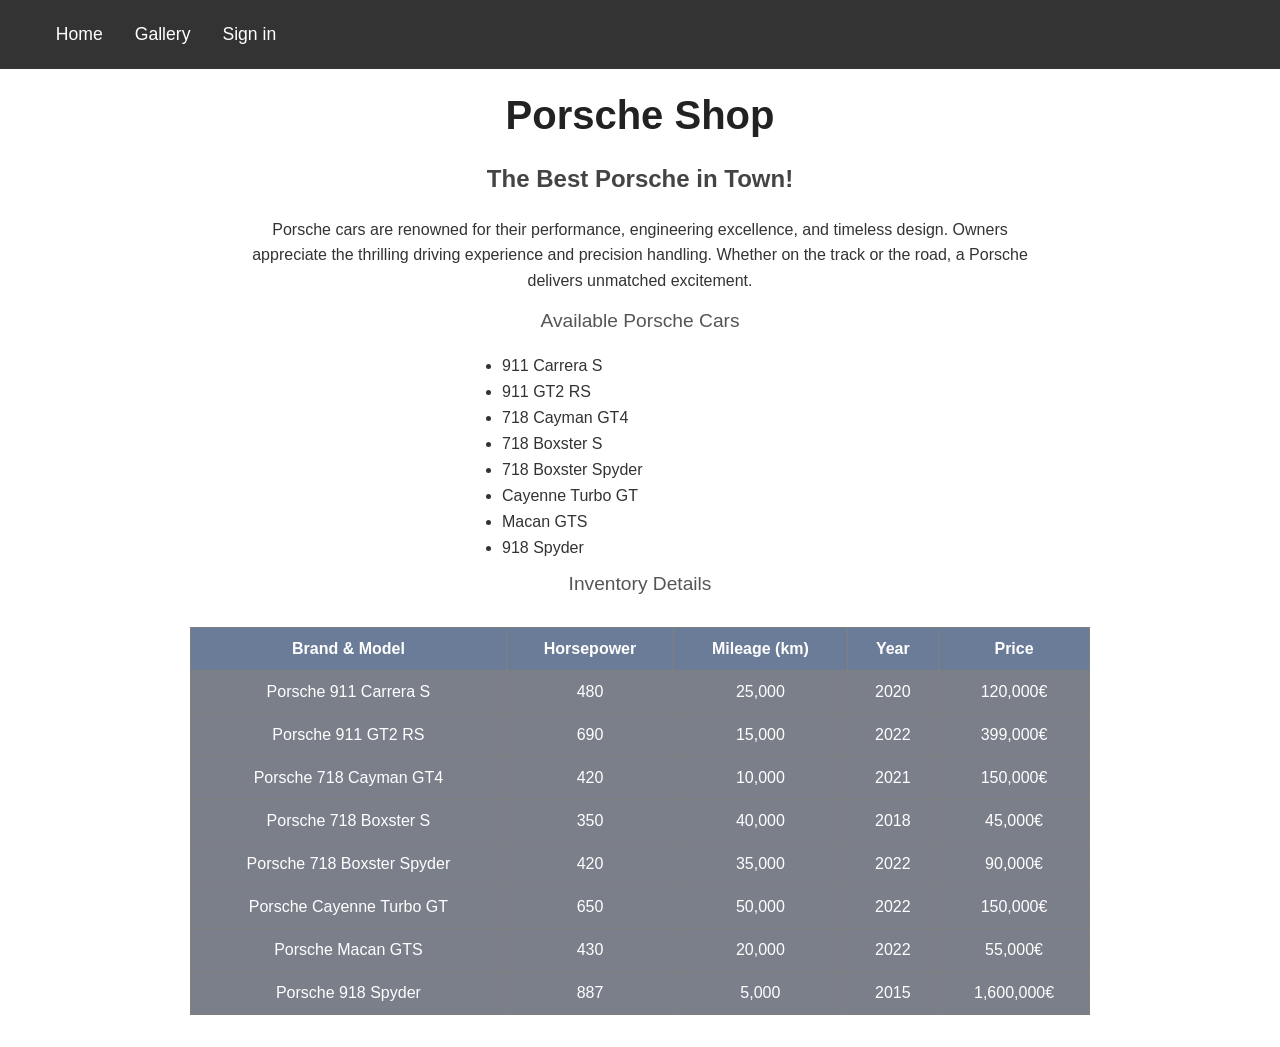
==== index.html @ ec22cc21 "add gallery.html signin.html style.css" ====
<!DOCTYPE html>
<html lang="en">
<head>
    <meta charset="UTF-8">
    <meta name="viewport" content="width=device-width, initial-scale=1.0">
    <title>ND 1 Ignas Valiukas</title>
    <link rel="stylesheet" href="style.css">
</head>
<body>
    <header>
        <nav>
            <ul>
                <li><a href="#home">Home</a></li>
                <li><a href="#gallery">Gallery</a></li>
                <li><a href="#signin">Sign in</a></li>
            </ul>
        </nav>
    </header>
    <h1>Porsche Shop</h1>
    <h3>The Best Porsche in Town!</h3>
    <p>Porsche cars are renowned for their performance, engineering excellence, and timeless design. 
        Owners appreciate the thrilling driving experience and precision handling. 
        Whether on the track or the road, a Porsche delivers unmatched excitement.</p>
    <h4>Available Porsche Cars</h4>
    <ul>
        <li>911 Carrera S</li>
        <li>911 GT2 RS</li>
        <li>718 Cayman GT4</li>
        <li>718 Boxster S</li>
        <li>718 Boxster Spyder</li>
        <li>Cayenne Turbo GT</li>
        <li>Macan GTS</li>
        <li>918 Spyder</li>
    </ul>
    <h4>Inventory Details</h4>
    <table border="1">
        <thead>
            <tr>
                <th>Brand &amp; Model</th>
                <th>Horsepower</th>
                <th>Mileage (km)</th>
                <th>Year</th>
                <th>Price</th>
            </tr>
        </thead>
        <tbody>
            <tr>
                <td>Porsche 911 Carrera S</td>
                <td>480</td>
                <td>25,000</td>
                <td>2020</td>
                <td>120,000€</td>
            </tr>
            <tr>
                <td>Porsche 911 GT2 RS</td>
                <td>690</td>
                <td>15,000</td>
                <td>2022</td>
                <td>399,000€</td>
            </tr>
            <tr>
                <td>Porsche 718 Cayman GT4</td>
                <td>420</td>
                <td>10,000</td>
                <td>2021</td>
                <td>150,000€</td>
            </tr>
            <tr>
                <td>Porsche 718 Boxster S</td>
                <td>350</td>
                <td>40,000</td>
                <td>2018</td>
                <td>45,000€</td>
            </tr>
            <tr>
                <td>Porsche 718 Boxster Spyder</td>
                <td>420</td>
                <td>35,000</td>
                <td>2022</td>
                <td>90,000€</td>
            </tr>
            <tr>
                <td>Porsche Cayenne Turbo GT</td>
                <td>650</td>
                <td>50,000</td>
                <td>2022</td>
                <td>150,000€</td>
            </tr>
            <tr>
                <td>Porsche Macan GTS</td>
                <td>430</td>
                <td>20,000</td>
                <td>2022</td>
                <td>55,000€</td>
            </tr>
            <tr>
                <td>Porsche 918 Spyder</td>
                <td>887</td>
                <td>5,000</td>
                <td>2015</td>
                <td>1,600,000€</td>
            </tr>
        </tbody>
    </table>
</body>
</html>
---- style.css ----
header {
            background-color: #333;
            padding: 1rem;
        }
        nav ul {
            list-style: none;
            margin: 0;
            padding: 0;
            display: flex;
            gap: 2rem;
            justify-content: center;
        }
        nav a {
            color: white;
            text-decoration: none;
            font-size: 1.1rem;
        }
        nav a:hover {
            color: #ddd;
        }

body {
    margin: 0px;
}

h1 {
    font-family: 'Segoe UI', Tahoma, Geneva, Verdana, sans-serif;
    font-size: 2.5rem;
    color: #222;
    text-align: center;
    margin-top: 1.5rem;
}
h3 {
    font-family: 'Segoe UI', Tahoma, Geneva, Verdana, sans-serif;
    font-size: 1.5rem;
    color: #444;
    text-align: center;
    margin-top: 1rem;
}
h4 {
    font-family: 'Segoe UI', Tahoma, Geneva, Verdana, sans-serif;
    font-size: 1.2rem;
    color: #555;
    text-align: center;
    margin-top: 0.5rem;
    font-weight: normal;
}
p {
    max-width: 800px;
    margin: 1rem auto;
    font-family: Arial, Helvetica, sans-serif;
    line-height: 1.6;
    color: #333;
    padding: 0 1rem;
    text-align: center;
}

ul {
    max-width: 300px;
    margin: 1rem auto;
    padding-left: 1.5rem;
    font-family: Arial, Helvetica, sans-serif;
    color: #333;
    
}
ul li {
    margin: 0.5rem 0;
}

table {
    border-collapse: collapse;
    width: 90%;
    max-width: 900px;
    margin: 2rem auto;
    font-family: Arial, Helvetica, sans-serif;
}
table th,
table td {
    padding: 0.75rem 1rem;
    text-align: center;
    color: white;
}
table th {
    background-color: #6B7C98;
    font-weight: bold;
}
table tr{
    background-color: #7B7F8A;
}
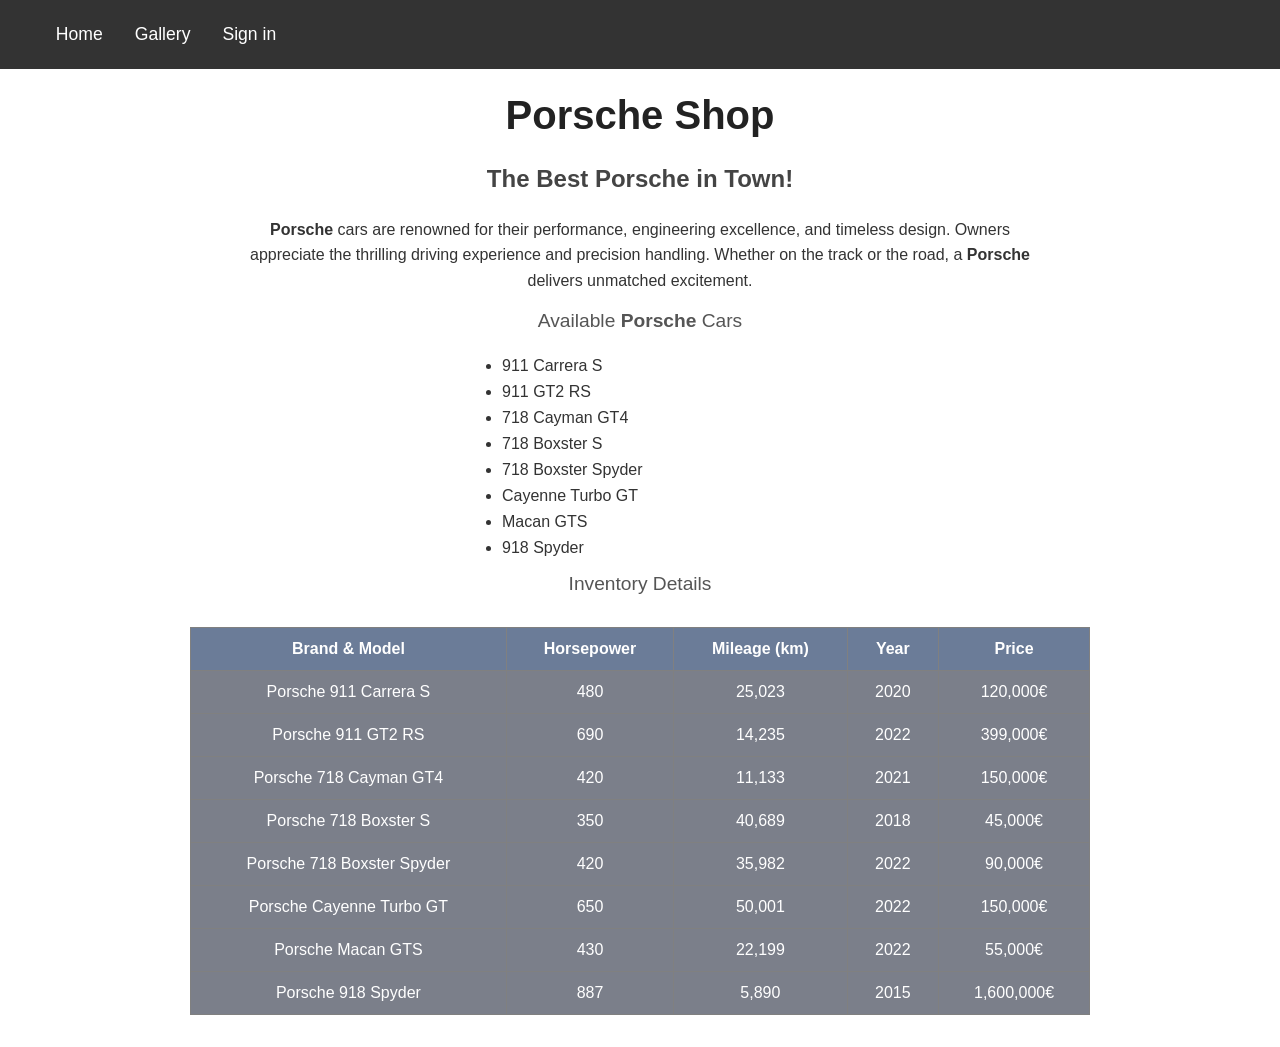
==== commit a8b72e38: "Add signup.html and update style.css" ====
--- a/index.html
+++ b/index.html
@@ -10,18 +10,18 @@
     <header>
         <nav>
             <ul>
-                <li><a href="#home">Home</a></li>
-                <li><a href="#gallery">Gallery</a></li>
-                <li><a href="#signin">Sign in</a></li>
+                <li><a href="index.html">Home</a></li>
+                <li><a href="gallery.html">Gallery</a></li>
+                <li><a href="signin.html">Sign in</a></li>
             </ul>
         </nav>
     </header>
     <h1>Porsche Shop</h1>
-    <h3>The Best Porsche in Town!</h3>
-    <p>Porsche cars are renowned for their performance, engineering excellence, and timeless design. 
+    <h3>The Best <b>Porsche</b> in Town!</h3>
+    <p><b>Porsche</b> cars are renowned for their performance, engineering excellence, and timeless design. 
         Owners appreciate the thrilling driving experience and precision handling. 
-        Whether on the track or the road, a Porsche delivers unmatched excitement.</p>
-    <h4>Available Porsche Cars</h4>
+        Whether on the track or the road, a <b>Porsche</b> delivers unmatched excitement.</p>
+    <h4>Available <b>Porsche</b> Cars</h4>
     <ul>
         <li>911 Carrera S</li>
         <li>911 GT2 RS</li>
@@ -47,56 +47,56 @@
             <tr>
                 <td>Porsche 911 Carrera S</td>
                 <td>480</td>
-                <td>25,000</td>
+                <td>25,023</td>
                 <td>2020</td>
                 <td>120,000€</td>
             </tr>
             <tr>
                 <td>Porsche 911 GT2 RS</td>
                 <td>690</td>
-                <td>15,000</td>
+                <td>14,235</td>
                 <td>2022</td>
                 <td>399,000€</td>
             </tr>
             <tr>
                 <td>Porsche 718 Cayman GT4</td>
                 <td>420</td>
-                <td>10,000</td>
+                <td>11,133</td>
                 <td>2021</td>
                 <td>150,000€</td>
             </tr>
             <tr>
                 <td>Porsche 718 Boxster S</td>
                 <td>350</td>
-                <td>40,000</td>
+                <td>40,689</td>
                 <td>2018</td>
                 <td>45,000€</td>
             </tr>
             <tr>
                 <td>Porsche 718 Boxster Spyder</td>
                 <td>420</td>
-                <td>35,000</td>
+                <td>35,982</td>
                 <td>2022</td>
                 <td>90,000€</td>
             </tr>
             <tr>
                 <td>Porsche Cayenne Turbo GT</td>
                 <td>650</td>
-                <td>50,000</td>
+                <td>50,001</td>
                 <td>2022</td>
                 <td>150,000€</td>
             </tr>
             <tr>
                 <td>Porsche Macan GTS</td>
                 <td>430</td>
-                <td>20,000</td>
+                <td>22,199</td>
                 <td>2022</td>
                 <td>55,000€</td>
             </tr>
             <tr>
                 <td>Porsche 918 Spyder</td>
                 <td>887</td>
-                <td>5,000</td>
+                <td>5,890</td>
                 <td>2015</td>
                 <td>1,600,000€</td>
             </tr>
--- a/style.css
+++ b/style.css
@@ -55,6 +55,8 @@
     text-align: center;
 }
 
+
+/* List */
 ul {
     max-width: 300px;
     margin: 1rem auto;
@@ -67,6 +69,8 @@
     margin: 0.5rem 0;
 }
 
+
+/* Table */
 table {
     border-collapse: collapse;
     width: 90%;
@@ -86,4 +90,70 @@
 }
 table tr{
     background-color: #7B7F8A;
+}
+
+
+/* Gallery */
+.gallery {
+    display: flex;
+    justify-content: center;
+    gap: 1rem;
+    margin: 2rem 0;
+    flex-wrap: wrap;
+}
+.gallery img {
+    max-width: 500px;
+    height: auto;
+    border: 2px solid #ddd;
+    border-radius: 8px;
+    box-shadow: 0 4px 6px rgba(0, 0, 0, 0.1);
+}
+
+
+/* Signup form */
+.signup-form {
+    max-width: 400px;
+    margin: 2rem auto;
+    padding: 2rem;
+    border: 1px solid #ddd;
+    border-radius: 8px;
+    box-shadow: 0 4px 6px rgba(0, 0, 0, 0.1);
+    background-color: #f9f9f9;
+    font-family: 'Segoe UI', Tahoma, Geneva, Verdana, sans-serif;
+}
+.form-group {
+    margin-bottom: 1rem;
+    display: flex;
+    flex-direction: column;
+}
+.form-group label {
+    font-weight: bold;
+    margin-bottom: 0.5rem;
+    color: #333;
+}
+.form-group input {
+    padding: 0.75rem;
+    border: 1px solid #ddd;
+    border-radius: 4px;
+    font-size: 1rem;
+}
+.form-group input:focus {
+    outline: none;
+    border-color: #007bff;
+    box-shadow: 0 0 5px rgba(0, 123, 255, 0.3);
+}
+.submit-btn {
+    width: 100%;
+    padding: 0.75rem;
+    background-color: #333;
+    color: white;
+    border: none;
+    border-radius: 4px;
+    font-size: 1rem;
+    font-weight: bold;
+    cursor: pointer;
+    transition: background-color 0.3s;
+}
+.submit-btn:hover {
+    background-color: #555;
 }
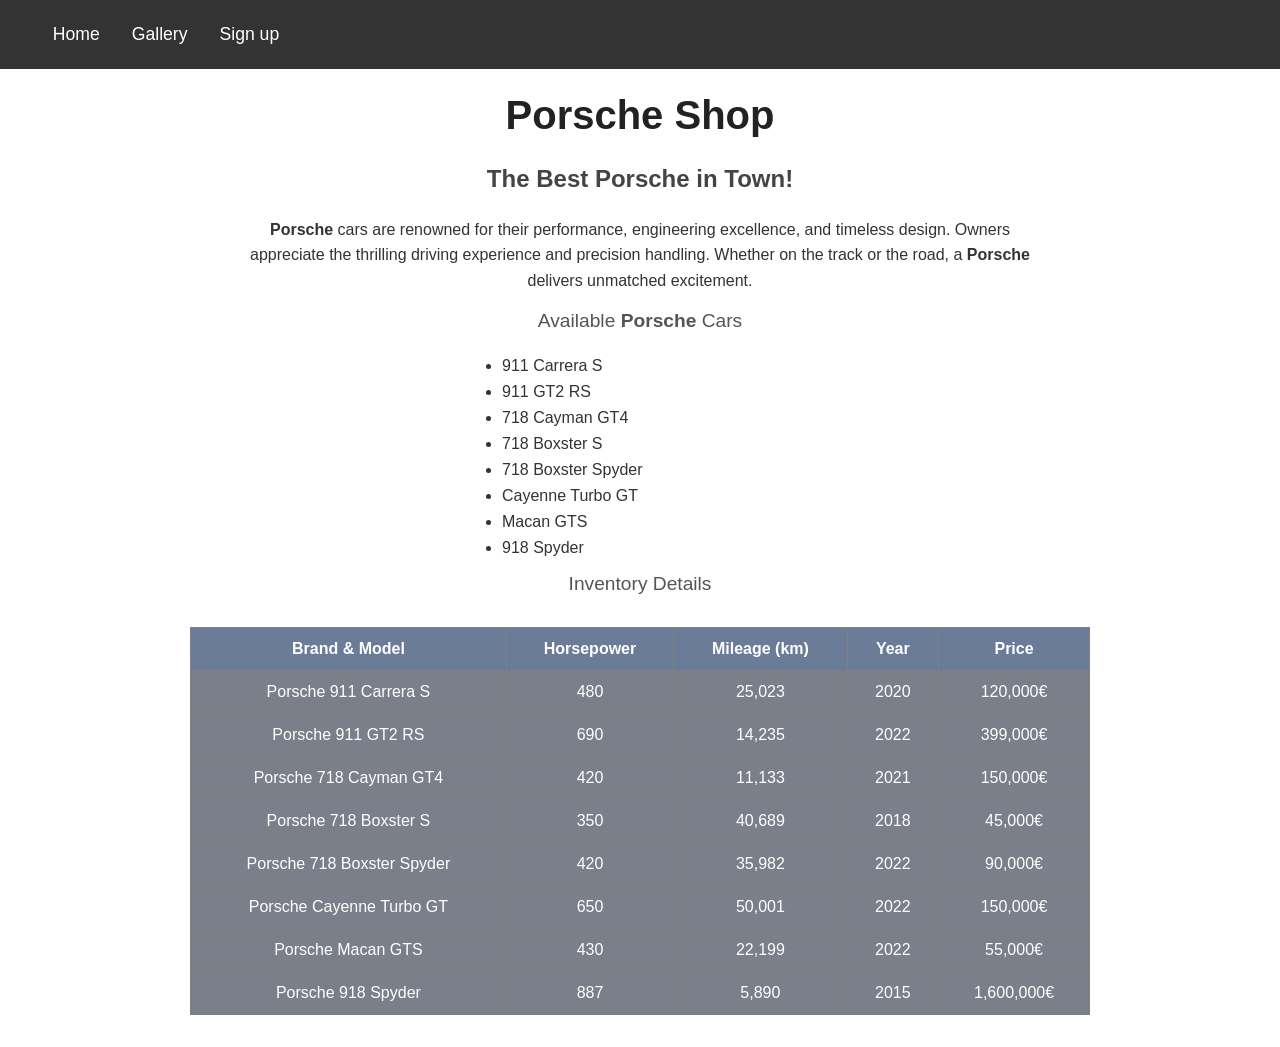
==== commit 4b3a23ab: "Add notes.md and readme.md, update pages" ====
--- a/index.html
+++ b/index.html
@@ -12,7 +12,7 @@
             <ul>
                 <li><a href="index.html">Home</a></li>
                 <li><a href="gallery.html">Gallery</a></li>
-                <li><a href="signin.html">Sign in</a></li>
+                <li><a href="signin.html">Sign up</a></li>
             </ul>
         </nav>
     </header>
